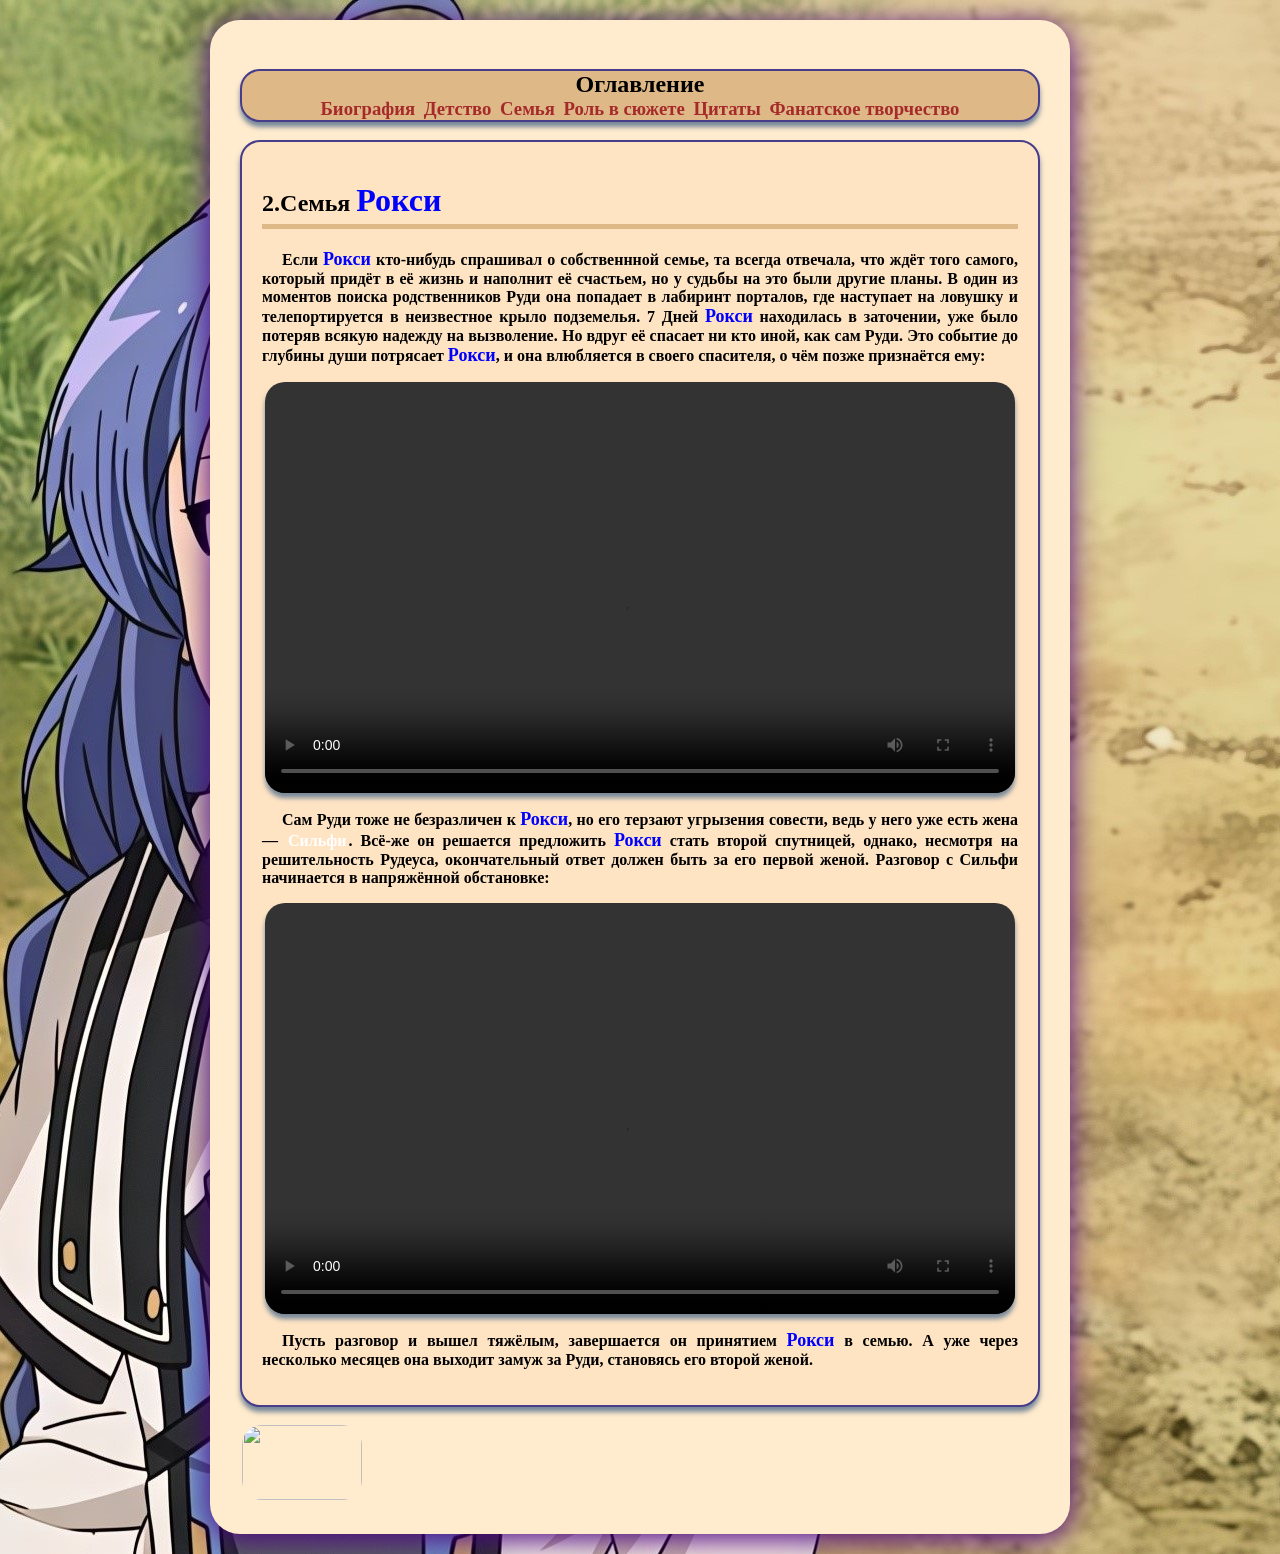
==== Прожект 2.html @ ef0b0481 "Update Прожект 2.html" ====
<html>
<link rel="icon" href="123/33333333.png" type="image/png">
<head>
<title>Семья Рокси</title>
</head>
<link rel="stylesheet" href="123/Css.css">
<body>
<div class="container">
<h3>
<font size="5">Оглавление</font>
<br>
<a href="index.html#biography">Биография</a>
<a href="Прожект 7.html">Детство</a>
<a href="Прожект 2.html">Семья</a>
<a href="Прожект 3.html">Роль в сюжете</a>
<a href="Прожект 4.html">Цитаты</a>
<a href="Прожект 5.html">Фанатское творчество</a>
</h3>
<div class="zone">
<h2 id="Family">2.Семья <font size="6" color="blue">Рокси</font></h2>
<b>
<p>
Если <font size="4" color="blue">Рокси</font> кто-нибудь спрашивал о собственнной семье, та всегда отвечала, что ждёт того самого, который придёт в её жизнь и наполнит её счастьем, но у судьбы на это были другие планы.
В один из моментов поиска родственников Руди она попадает в лабиринт порталов, где наступает на ловушку и телепортируется в неизвестное крыло подземелья. 7 Дней <font size="4" color="blue">Рокси</font> находилась в заточении, уже было потеряв всякую надежду на вызволение.
Но вдруг её спасает ни кто иной, как сам Руди. Это событие до глубины души потрясает <font size="4" color="blue">Рокси</font>, и она влюбляется в своего спасителя, о чём позже признаётся ему:
</p>
<video
width="750" 
height="411"
controls> 
<source src="123/roro.mp4" type="video/mp4">
</video>
<p>
Сам Руди тоже не безразличен к <font size="4" color="blue">Рокси</font>, но его терзают угрызения совести, ведь у него уже есть жена — <a href="Прожект 6.html#elf"><font color="White">Сильфи</font></a>. 
Всё-же он решается предложить <font size="4" color="blue">Рокси</font> cтать второй спутницей, однако, несмотря на решительность Рудеуса, окончательный ответ должен быть за его первой женой. 
Разговор с Сильфи начинается в напряжённой обстановке:
</p>
<video
width="750" 
height="411"
controls> 
<source src="123/roro2.mp4" type="video/mp4">
</video>
<p>
Пусть разговор и вышел тяжёлым, завершается он принятием <font size="4" color="blue">Рокси</font> в семью. А уже через несколько месяцев она выходит замуж за Руди, становясь его второй женой. 
</p>
</b>
</div>
<br>
<a href="https://isekay-animego.ru/reinkarnatsiya-bezrabotnogo-istoriya-o-priklyucheniyah-v-drugom-mire-vse-sezony-org/"><img class="no-styles" src="https://upload.wikimedia.org/wikipedia/commons/thumb/f/f4/Mushoku_Tensei_international_logo_%28with_colour_gradient%29.svg/1280px-Mushoku_Tensei_international_logo_%28with_colour_gradient%29.svg.png"
width="120px"
height="75px"
>
</a>
</body>
</html>
---- 123/Css.css ----
<style>
j {
}
h5 {
 text-shadow: 0px 0px 5px Black;
}
ol {
 text-align: justify;
}
li {
 text-align: justify;
}
p {
 text-indent: 20px;
 text-align: justify;
}
h2 {
 border-bottom: 5px solid BurlyWood;
 padding-bottom: 5px;
}
img {
 border-radius: 20px;
 box-shadow: 0px 5px 5px LightSlateGray;
 border: 2px solid DarkSlateBlue; 
}
a {
 color: Brown;
 text-decoration: none;
 border-bottom: 1px solid transparent;
 transition: border-color 0.3s;
 padding: 2px;
}
h3 {
 text-align: center;
 background: BurlyWood;
 border: 2px solid DarkSlateBlue;
 border-radius: 20px;
 box-shadow: 0px 5px 5px LightSlateGray;
}
header {
 border-radius: 30px;
}
body {
 background-image: url(back.jpg);
 font-family: 'segoe print', serif;
}
video {
 border-radius: 20px;
 box-shadow: 0px 5px 5px LightSlateGray;
 display: block;           
 margin-left: auto;
 margin-right: auto;
}
.container {
 max-width: 800px;
 margin: 20px auto;
 border-radius: 30px;
 padding: 30px;
 box-shadow: 0px 5px 30px Indigo;
 background: BlanchedAlmond;
}
.shadow {
 text-shadow: 4px 2px 3px LightSlateGray;
}
.zone {
 padding: 20px;
 border-radius: 20px;
 margin: auto;
 background: Bisque;
 border: 2px solid DarkSlateBlue;
 box-shadow: 0px 5px 5px LightSlateGray;
}
.no-styles {
 border-radius: none !important; /* Отменяем border */
 box-shadow: 0 0 0 !important;   /* Отменяем margin */
 border: 0 !important; 
.nona {
 text-decoration: none !important;
 border-bottom: 1px solid transparent !important;
 transition: border-color 0.3s !important;
 padding: 1px !important;
 color: black !important;
}
}
.image {
 text-align: center;
}
.hover-container {
 position: relative;
 display: inline-block;
 cursor: pointer;
}  
.tooltip {
 position: absolute;
 bottom: 120%; /* выше текста */
 left: 50%;
 transform: translateX(-50%);
 background: RosyBrown;
 color: Blue;
 padding: 5px 10px;
 border-radius: 20px;
 white-space: nowrap;
 opacity: 0;
 visibility: hidden;
 transition: opacity 0.3s;
 border: 2px solid DarkSlateBlue; 
}
.hover-container:hover .tooltip {
 opacity: 1;
 visibility: visible;
}
</style>
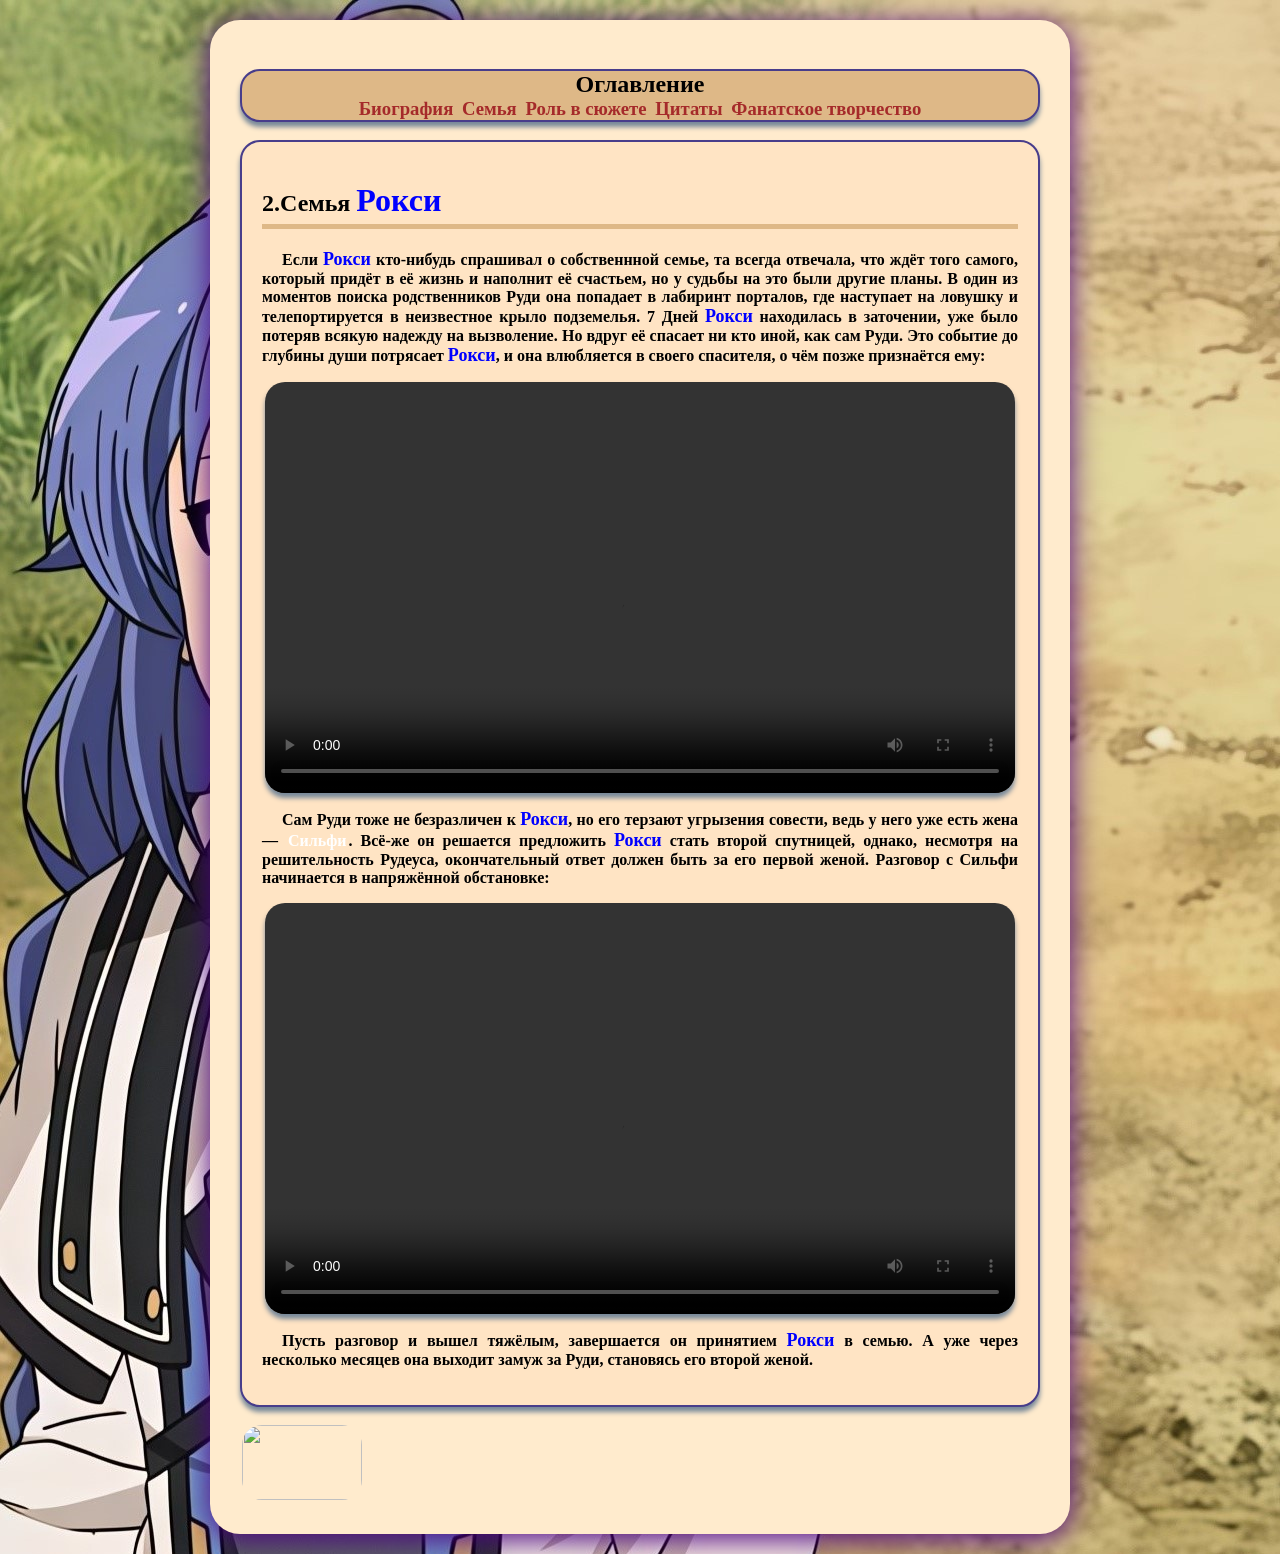
==== commit 70054371: "Update Прожект 2.html" ====
--- a/Прожект 2.html
+++ b/Прожект 2.html
@@ -10,7 +10,6 @@
 <font size="5">Оглавление</font>
 <br>
 <a href="index.html#biography">Биография</a>
-<a href="Прожект 7.html">Детство</a>
 <a href="Прожект 2.html">Семья</a>
 <a href="Прожект 3.html">Роль в сюжете</a>
 <a href="Прожект 4.html">Цитаты</a>
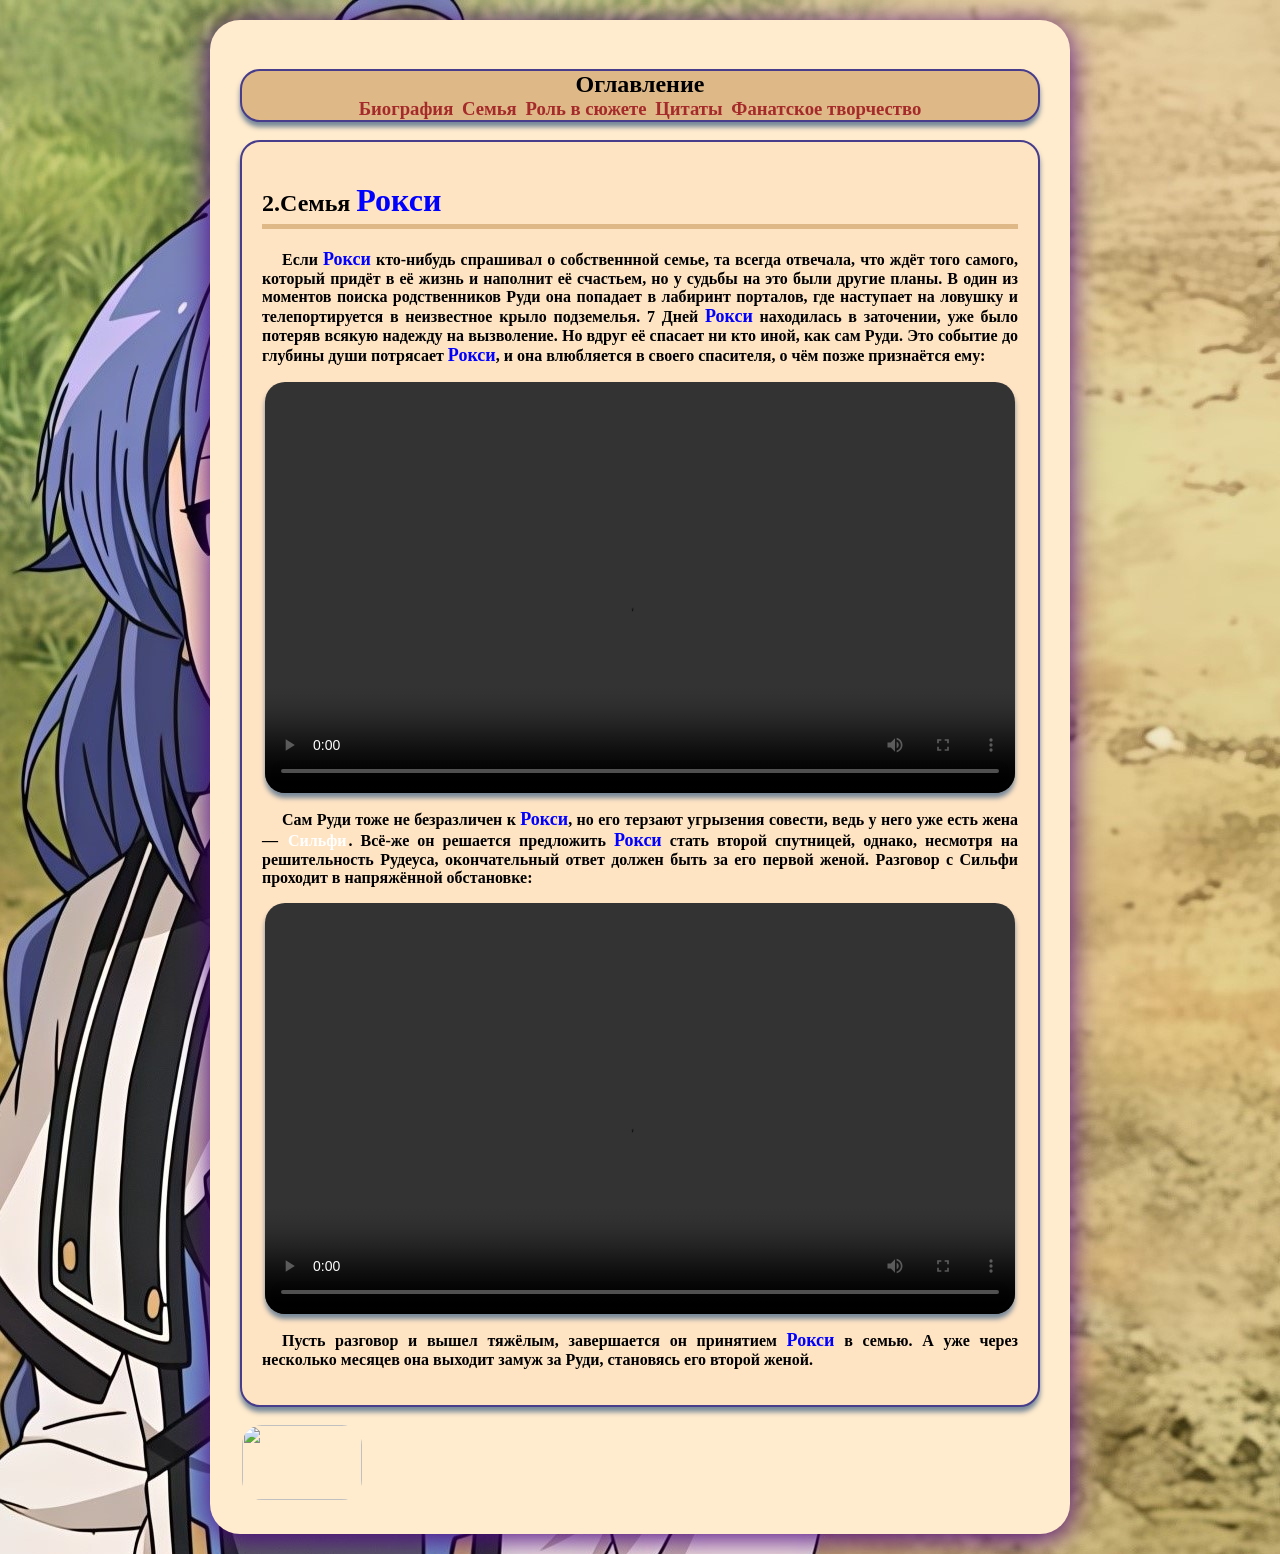
==== commit 6775a0d2: "Update Прожект 2.html" ====
--- a/Прожект 2.html
+++ b/Прожект 2.html
@@ -32,7 +32,7 @@
 <p>
 Сам Руди тоже не безразличен к <font size="4" color="blue">Рокси</font>, но его терзают угрызения совести, ведь у него уже есть жена — <a href="Прожект 6.html#elf"><font color="White">Сильфи</font></a>. 
 Всё-же он решается предложить <font size="4" color="blue">Рокси</font> cтать второй спутницей, однако, несмотря на решительность Рудеуса, окончательный ответ должен быть за его первой женой. 
-Разговор с Сильфи начинается в напряжённой обстановке:
+Разговор с Сильфи проходит в напряжённой обстановке:
 </p>
 <video
 width="750" 
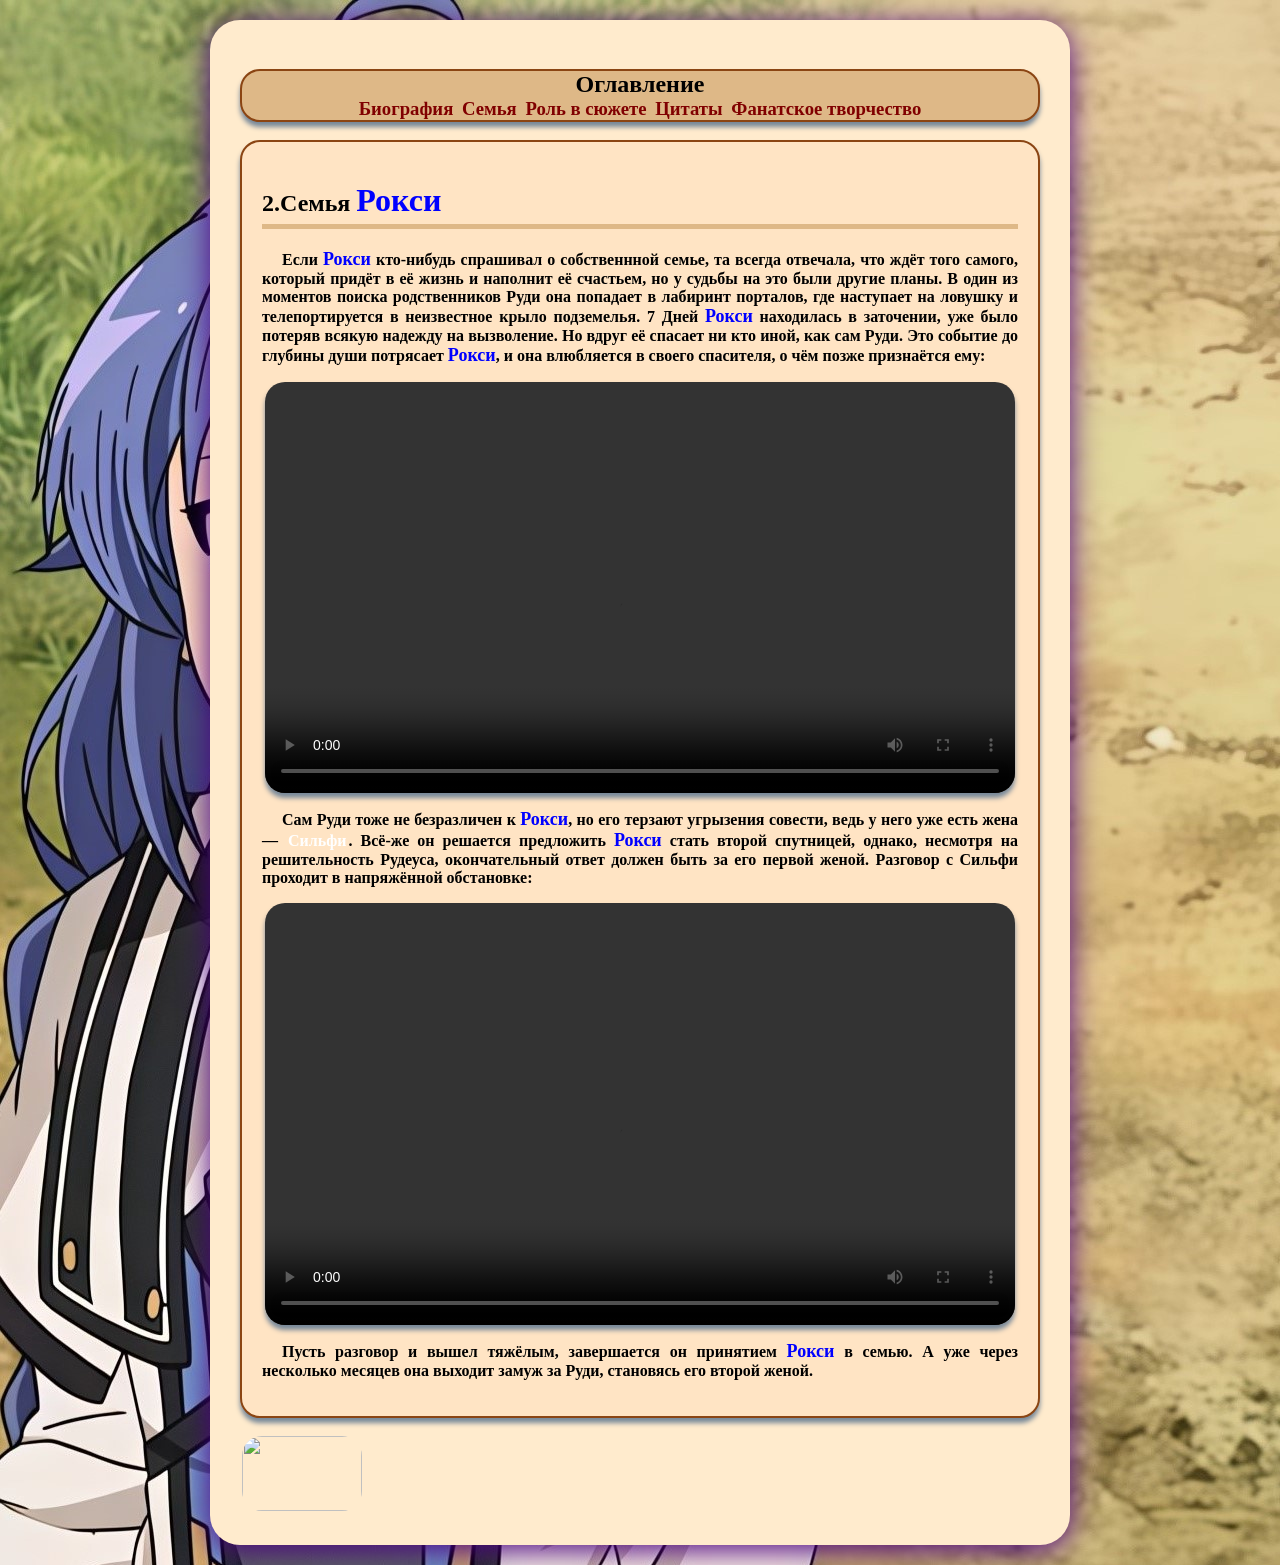
==== commit 45f03238: "Update Прожект 2.html" ====
--- a/Прожект 2.html
+++ b/Прожект 2.html
@@ -36,7 +36,7 @@
 </p>
 <video
 width="750" 
-height="411"
+height="422"
 controls> 
 <source src="123/roro2.mp4" type="video/mp4">
 </video>
--- a/123/Css.css
+++ b/123/Css.css
@@ -24,7 +24,7 @@
  border: 2px solid DarkSlateBlue; 
 }
 a {
- color: Brown;
+ color: Maroon;
  text-decoration: none;
  border-bottom: 1px solid transparent;
  transition: border-color 0.3s;
@@ -33,7 +33,7 @@
 h3 {
  text-align: center;
  background: BurlyWood;
- border: 2px solid DarkSlateBlue;
+ border: 2px solid SaddleBrown;
  border-radius: 20px;
  box-shadow: 0px 5px 5px LightSlateGray;
 }
@@ -67,7 +67,7 @@
  border-radius: 20px;
  margin: auto;
  background: Bisque;
- border: 2px solid DarkSlateBlue;
+ border: 2px solid SaddleBrown;
  box-shadow: 0px 5px 5px LightSlateGray;
 }
 .no-styles {
@@ -109,4 +109,4 @@
  opacity: 1;
  visibility: visible;
 }
-</style>+</style>
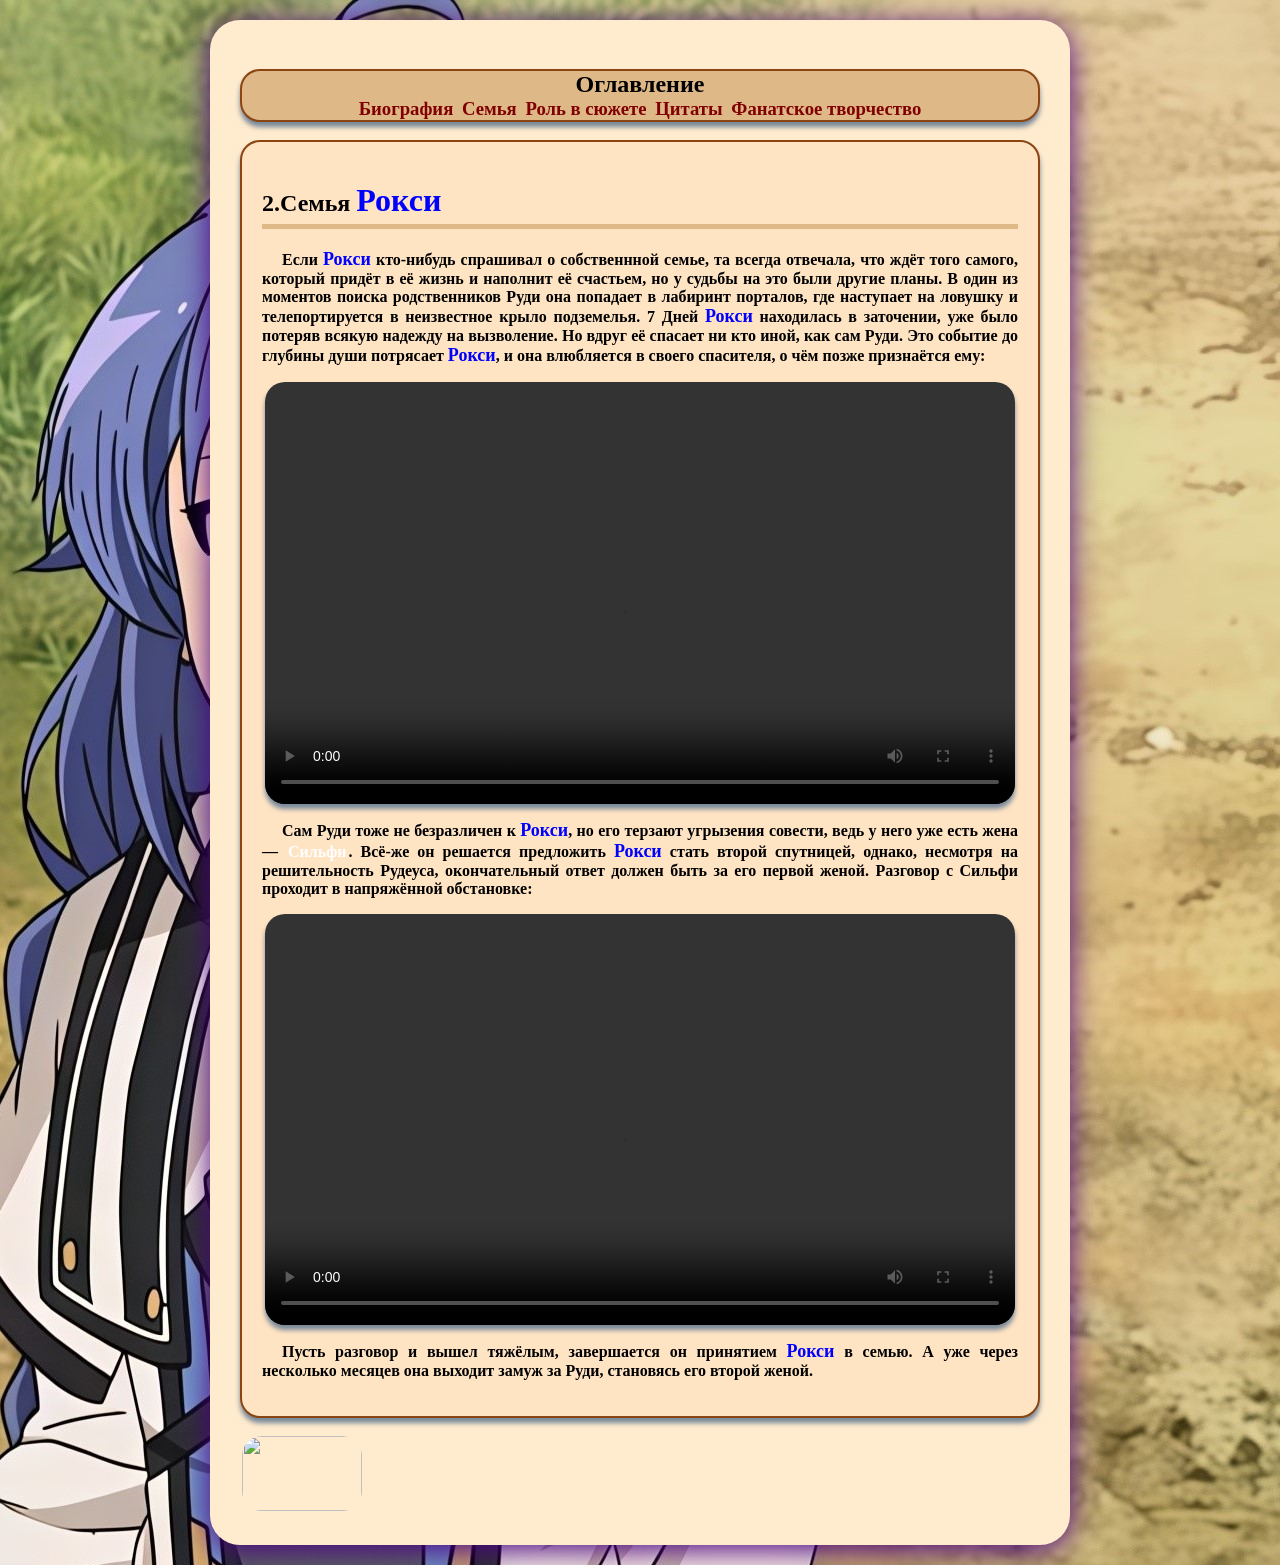
==== commit e731a8fc: "Update Прожект 2.html" ====
--- a/Прожект 2.html
+++ b/Прожект 2.html
@@ -25,7 +25,7 @@
 </p>
 <video
 width="750" 
-height="411"
+height="422"
 controls> 
 <source src="123/roro.mp4" type="video/mp4">
 </video>
@@ -36,7 +36,7 @@
 </p>
 <video
 width="750" 
-height="422"
+height="411"
 controls> 
 <source src="123/roro2.mp4" type="video/mp4">
 </video>
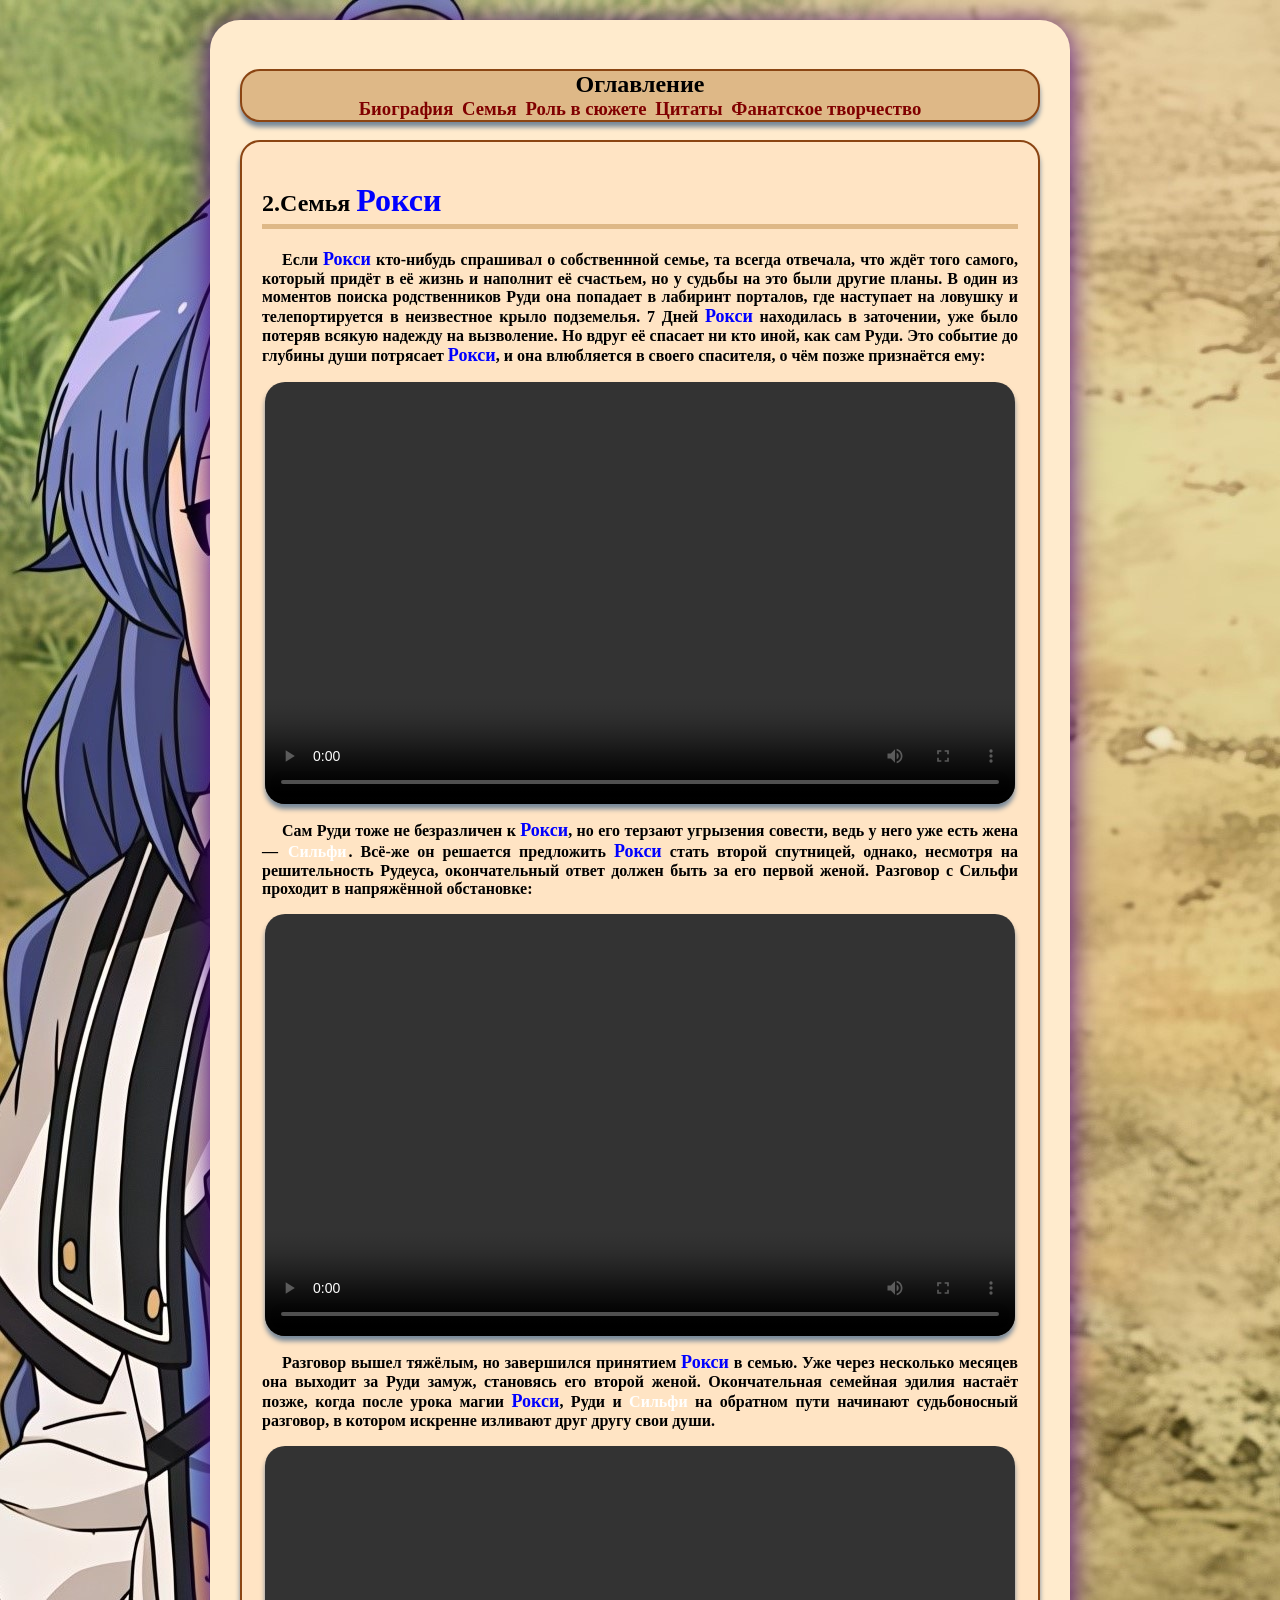
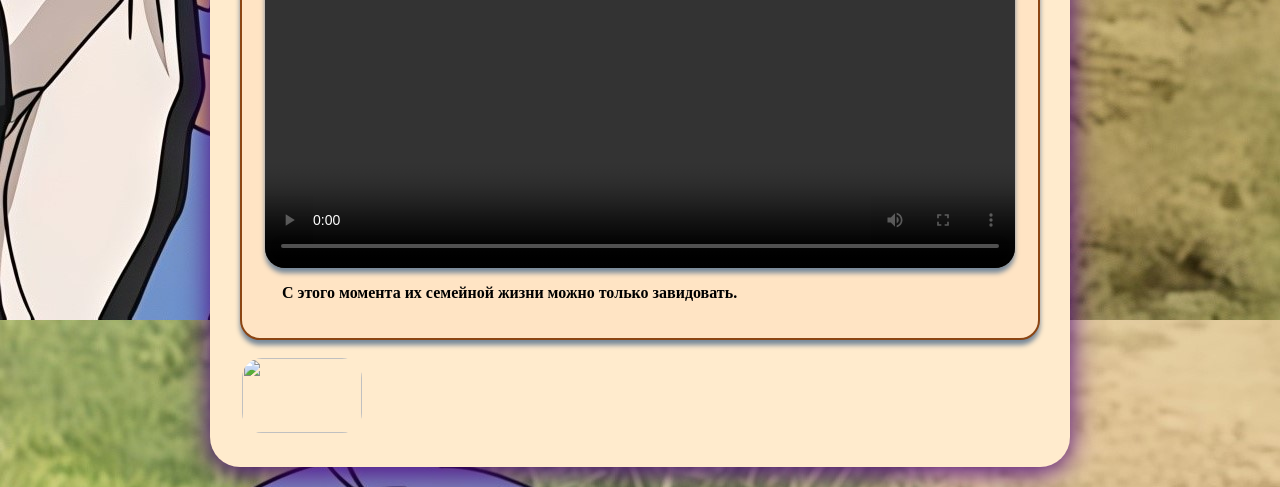
==== commit bd5dd5eb: "Update Прожект 2.html" ====
--- a/Прожект 2.html
+++ b/Прожект 2.html
@@ -36,12 +36,24 @@
 </p>
 <video
 width="750" 
-height="411"
+height="422"
 controls> 
 <source src="123/roro2.mp4" type="video/mp4">
 </video>
 <p>
-Пусть разговор и вышел тяжёлым, завершается он принятием <font size="4" color="blue">Рокси</font> в семью. А уже через несколько месяцев она выходит замуж за Руди, становясь его второй женой. 
+<p>
+Разговор вышел тяжёлым, но завершился принятием <font size="4" color="blue">Рокси</font> в семью. Уже через несколько месяцев она выходит за Руди замуж, становясь его второй женой. Окончательная семейная эдилия настаёт позже,
+когда после урока магии <font size="4" color="blue">Рокси</font>, Руди и <font color="white">Сильфи</font> на обратном пути начинают судьбоносный разговор, в котором искренне изливают друг другу свои души.
+</p>
+<video
+width="750" 
+height="422"
+controls> 
+<source src="123/roro3.mp4" type="video/mp4">
+</video>
+<p>
+С этого момента их семейной жизни можно только завидовать.
+</p>
 </p>
 </b>
 </div>
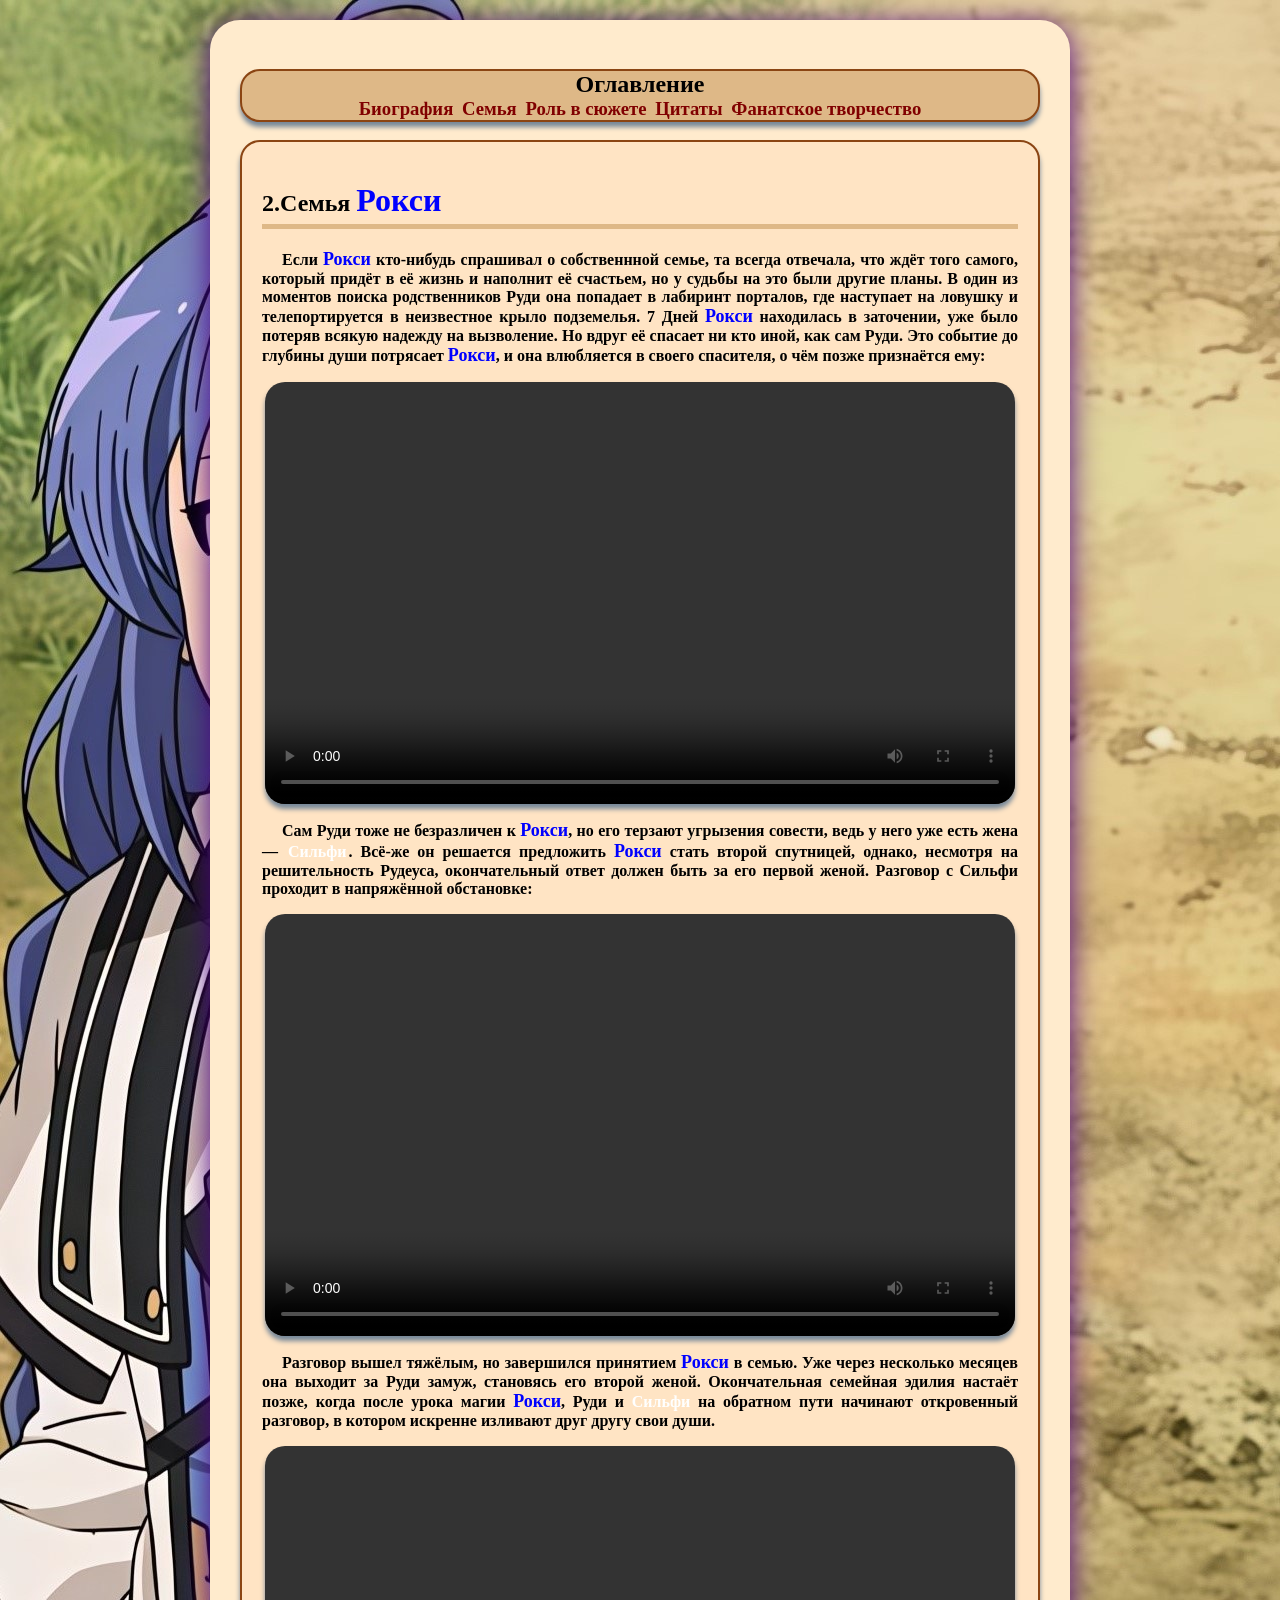
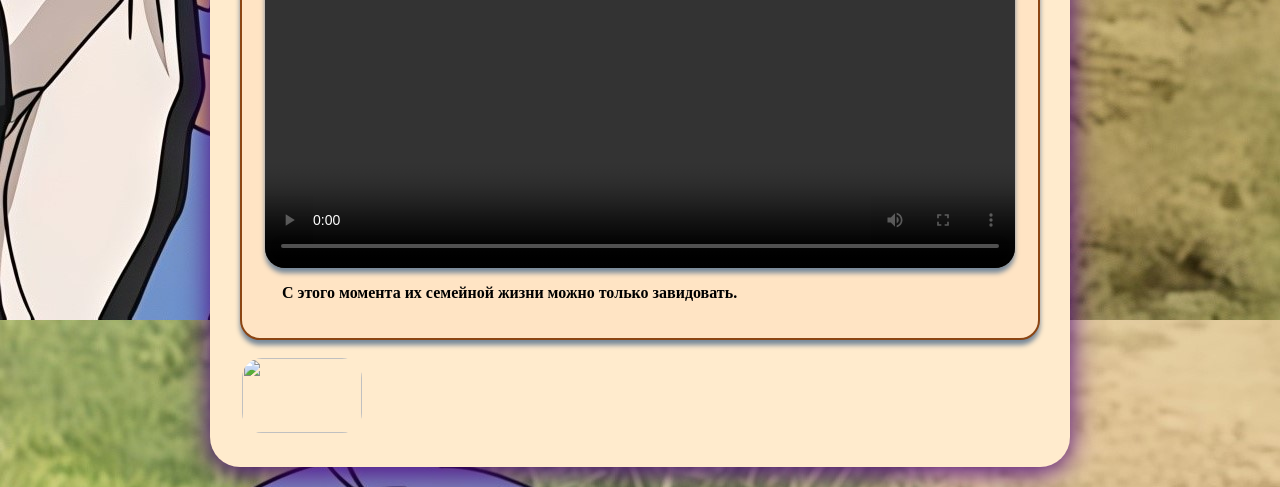
==== commit 6974cf61: "Update Прожект 2.html" ====
--- a/Прожект 2.html
+++ b/Прожект 2.html
@@ -43,7 +43,7 @@
 <p>
 <p>
 Разговор вышел тяжёлым, но завершился принятием <font size="4" color="blue">Рокси</font> в семью. Уже через несколько месяцев она выходит за Руди замуж, становясь его второй женой. Окончательная семейная эдилия настаёт позже,
-когда после урока магии <font size="4" color="blue">Рокси</font>, Руди и <font color="white">Сильфи</font> на обратном пути начинают судьбоносный разговор, в котором искренне изливают друг другу свои души.
+когда после урока магии <font size="4" color="blue">Рокси</font>, Руди и <font color="white">Сильфи</font> на обратном пути начинают откровенный разговор, в котором искренне изливают друг другу свои души.
 </p>
 <video
 width="750" 
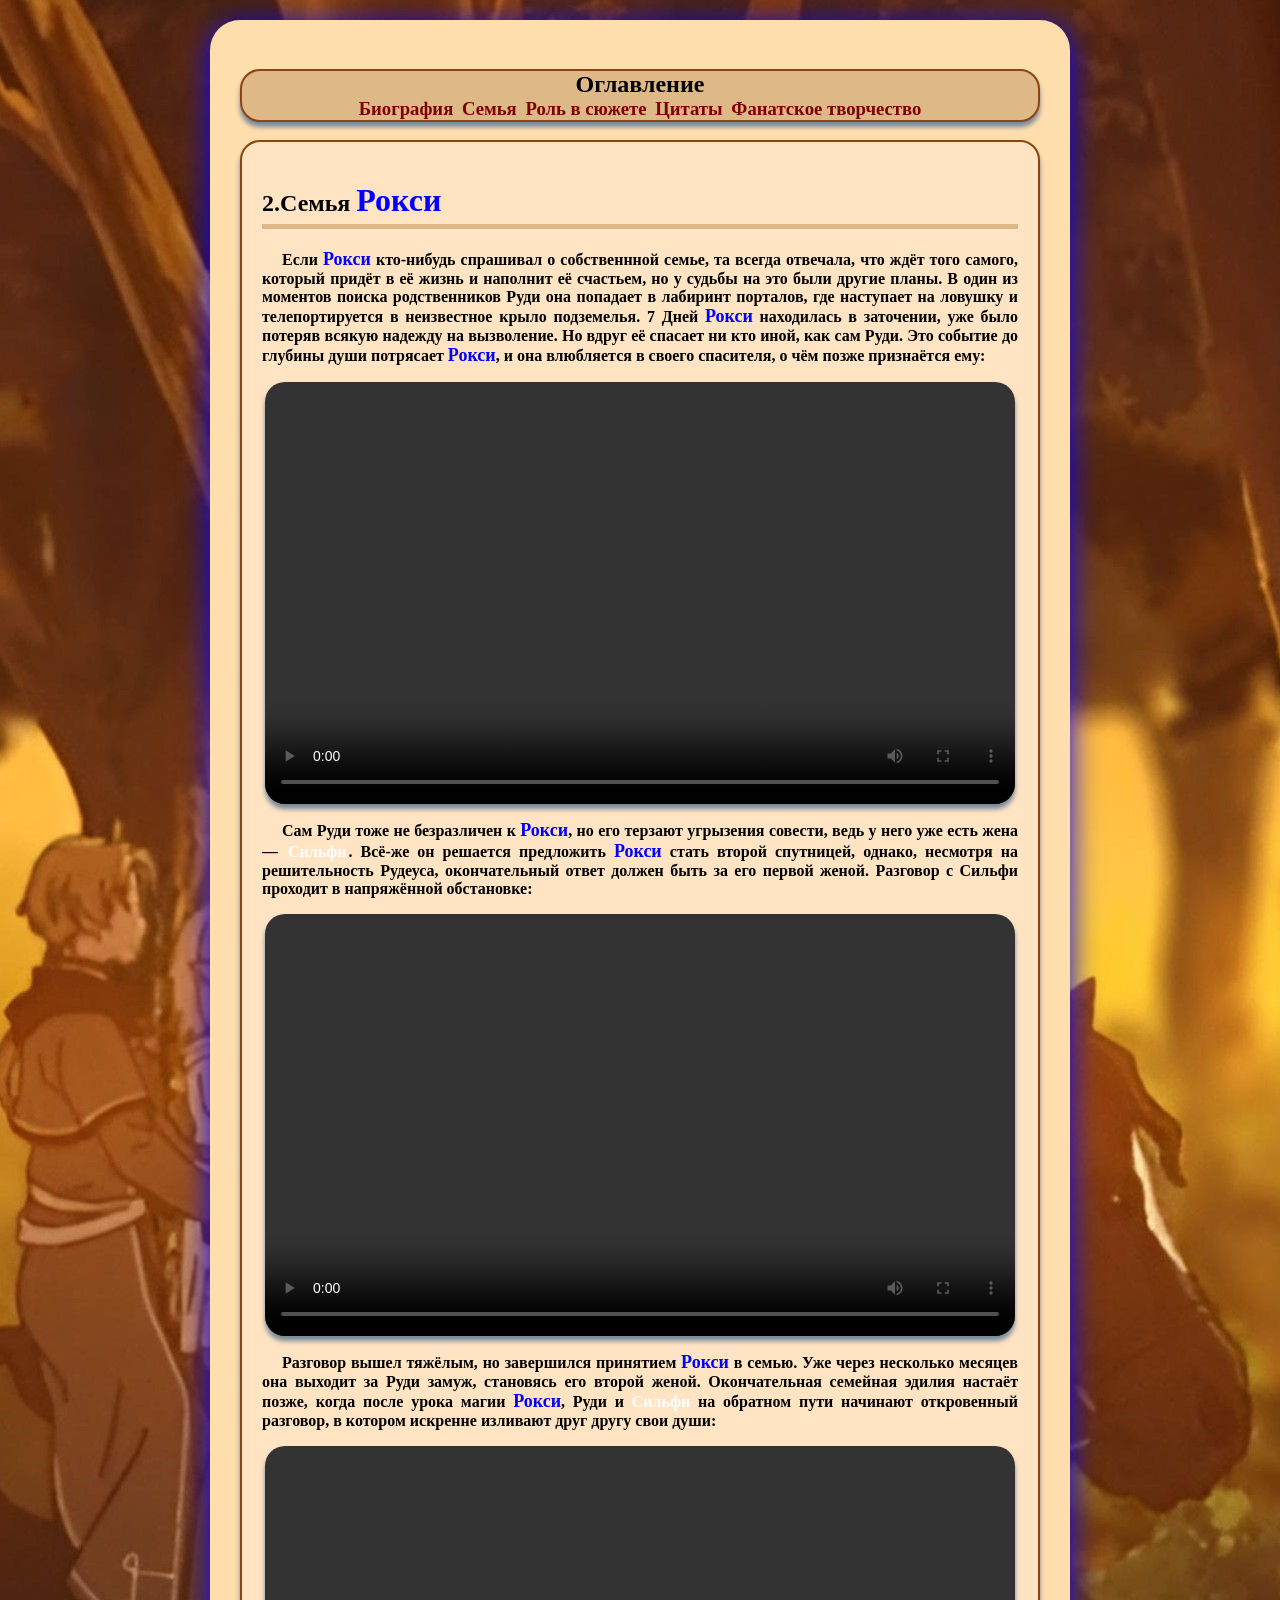
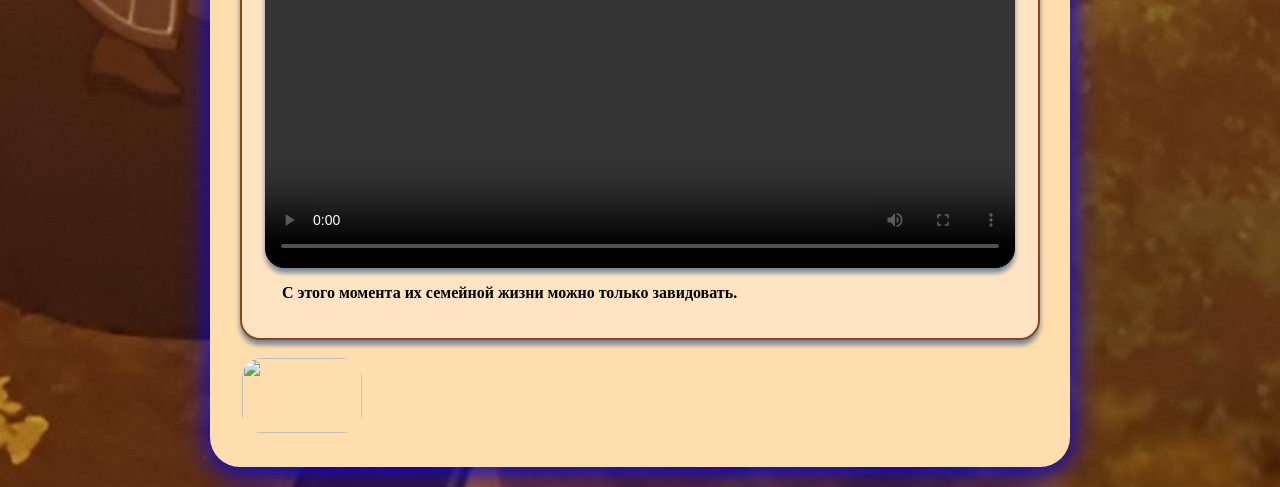
==== commit 95b244fe: "Update Прожект 2.html" ====
--- a/Прожект 2.html
+++ b/Прожект 2.html
@@ -43,7 +43,7 @@
 <p>
 <p>
 Разговор вышел тяжёлым, но завершился принятием <font size="4" color="blue">Рокси</font> в семью. Уже через несколько месяцев она выходит за Руди замуж, становясь его второй женой. Окончательная семейная эдилия настаёт позже,
-когда после урока магии <font size="4" color="blue">Рокси</font>, Руди и <font color="white">Сильфи</font> на обратном пути начинают откровенный разговор, в котором искренне изливают друг другу свои души.
+когда после урока магии <font size="4" color="blue">Рокси</font>, Руди и <font color="white">Сильфи</font> на обратном пути начинают откровенный разговор, в котором искренне изливают друг другу свои души:
 </p>
 <video
 width="750" 
--- a/123/Css.css
+++ b/123/Css.css
@@ -41,7 +41,7 @@
  border-radius: 30px;
 }
 body {
- background-image: url(back.jpg);
+ background-image: url(fon.jpg);
  font-family: 'segoe print', serif;
 }
 video {
@@ -56,8 +56,8 @@
  margin: 20px auto;
  border-radius: 30px;
  padding: 30px;
- box-shadow: 0px 5px 30px Indigo;
- background: BlanchedAlmond;
+ box-shadow: 0px 5px 30px blue;
+ background: NavajoWhite;
 }
 .shadow {
  text-shadow: 4px 2px 3px LightSlateGray;
